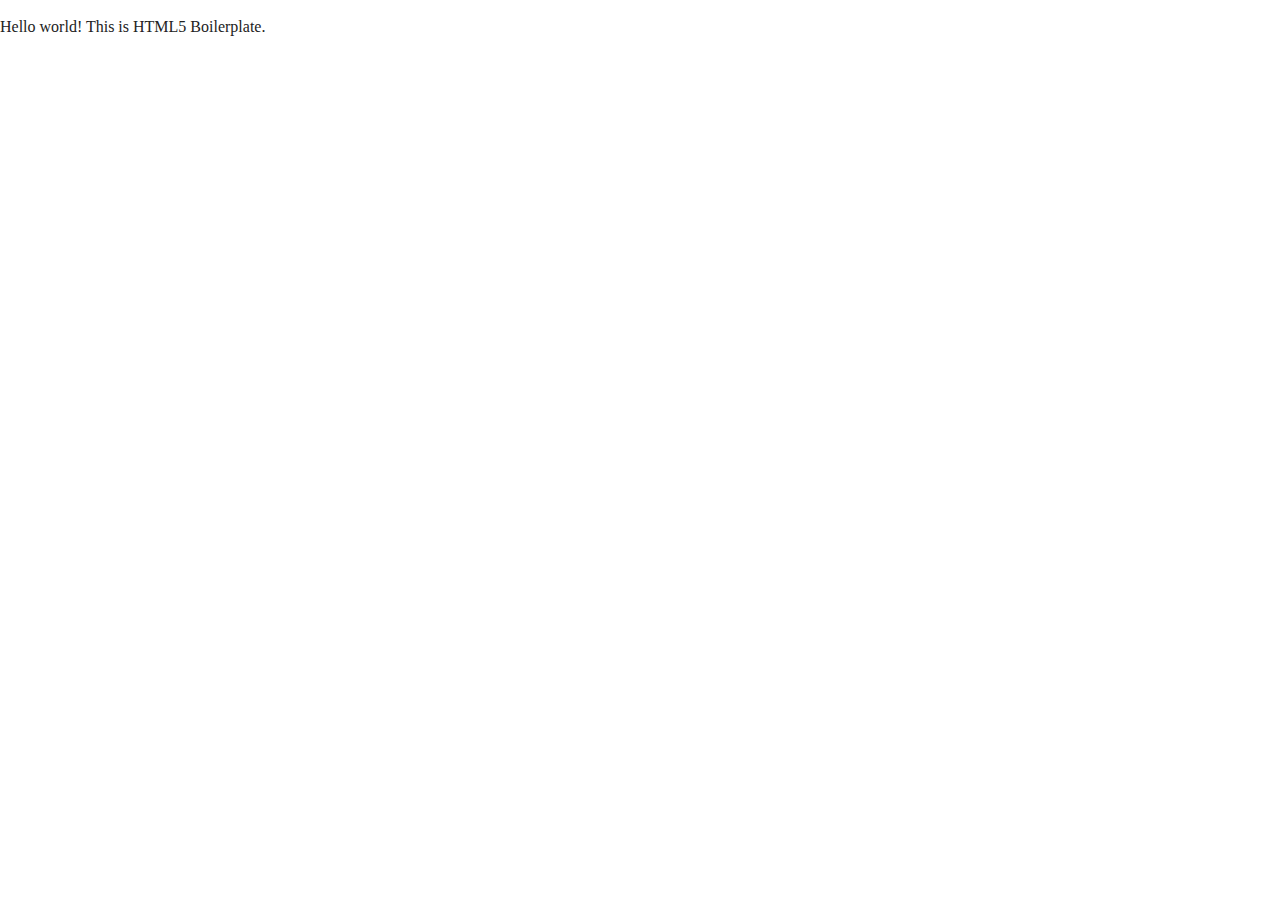
==== index.html @ c56d569c "first commit" ====
<!doctype html>
<html class="no-js" lang="">

<head>
  <meta charset="utf-8">
  <title></title>
  <meta name="description" content="">
  <meta name="viewport" content="width=device-width, initial-scale=1">

  <meta property="og:title" content="">
  <meta property="og:type" content="">
  <meta property="og:url" content="">
  <meta property="og:image" content="">

  <link rel="manifest" href="site.webmanifest">
  <link rel="apple-touch-icon" href="icon.png">
  <!-- Place favicon.ico in the root directory -->

  <link rel="stylesheet" href="css/normalize.css">
  <link rel="stylesheet" href="css/main.css">

  <meta name="theme-color" content="#fafafa">
</head>

<body>

  <!-- Add your site or application content here -->
  <p>Hello world! This is HTML5 Boilerplate.</p>
  <script src="js/vendor/modernizr-3.11.2.min.js"></script>
  <script src="js/plugins.js"></script>
  <script src="js/main.js"></script>

  <!-- Google Analytics: change UA-XXXXX-Y to be your site's ID. -->
  <script>
    window.ga = function () { ga.q.push(arguments) }; ga.q = []; ga.l = +new Date;
    ga('create', 'UA-XXXXX-Y', 'auto'); ga('set', 'anonymizeIp', true); ga('set', 'transport', 'beacon'); ga('send', 'pageview')
  </script>
  <script src="https://www.google-analytics.com/analytics.js" async></script>
</body>

</html>
---- css/main.css ----
/*! HTML5 Boilerplate v8.0.0 | MIT License | https://html5boilerplate.com/ */

/* main.css 2.1.0 | MIT License | https://github.com/h5bp/main.css#readme */
/*
 * What follows is the result of much research on cross-browser styling.
 * Credit left inline and big thanks to Nicolas Gallagher, Jonathan Neal,
 * Kroc Camen, and the H5BP dev community and team.
 */

/* ==========================================================================
   Base styles: opinionated defaults
   ========================================================================== */

html {
  color: #222;
  font-size: 1em;
  line-height: 1.4;
}

/*
 * Remove text-shadow in selection highlight:
 * https://twitter.com/miketaylr/status/12228805301
 *
 * Vendor-prefixed and regular ::selection selectors cannot be combined:
 * https://stackoverflow.com/a/16982510/7133471
 *
 * Customize the background color to match your design.
 */

::-moz-selection {
  background: #b3d4fc;
  text-shadow: none;
}

::selection {
  background: #b3d4fc;
  text-shadow: none;
}

/*
 * A better looking default horizontal rule
 */

hr {
  display: block;
  height: 1px;
  border: 0;
  border-top: 1px solid #ccc;
  margin: 1em 0;
  padding: 0;
}

/*
 * Remove the gap between audio, canvas, iframes,
 * images, videos and the bottom of their containers:
 * https://github.com/h5bp/html5-boilerplate/issues/440
 */

audio,
canvas,
iframe,
img,
svg,
video {
  vertical-align: middle;
}

/*
 * Remove default fieldset styles.
 */

fieldset {
  border: 0;
  margin: 0;
  padding: 0;
}

/*
 * Allow only vertical resizing of textareas.
 */

textarea {
  resize: vertical;
}

/* ==========================================================================
   Author's custom styles
   ========================================================================== */

/* ==========================================================================
   Helper classes
   ========================================================================== */

/*
 * Hide visually and from screen readers
 */

.hidden,
[hidden] {
  display: none !important;
}

/*
 * Hide only visually, but have it available for screen readers:
 * https://snook.ca/archives/html_and_css/hiding-content-for-accessibility
 *
 * 1. For long content, line feeds are not interpreted as spaces and small width
 *    causes content to wrap 1 word per line:
 *    https://medium.com/@jessebeach/beware-smushed-off-screen-accessible-text-5952a4c2cbfe
 */

.sr-only {
  border: 0;
  clip: rect(0, 0, 0, 0);
  height: 1px;
  margin: -1px;
  overflow: hidden;
  padding: 0;
  position: absolute;
  white-space: nowrap;
  width: 1px;
  /* 1 */
}

/*
 * Extends the .sr-only class to allow the element
 * to be focusable when navigated to via the keyboard:
 * https://www.drupal.org/node/897638
 */

.sr-only.focusable:active,
.sr-only.focusable:focus {
  clip: auto;
  height: auto;
  margin: 0;
  overflow: visible;
  position: static;
  white-space: inherit;
  width: auto;
}

/*
 * Hide visually and from screen readers, but maintain layout
 */

.invisible {
  visibility: hidden;
}

/*
 * Clearfix: contain floats
 *
 * For modern browsers
 * 1. The space content is one way to avoid an Opera bug when the
 *    `contenteditable` attribute is included anywhere else in the document.
 *    Otherwise it causes space to appear at the top and bottom of elements
 *    that receive the `clearfix` class.
 * 2. The use of `table` rather than `block` is only necessary if using
 *    `:before` to contain the top-margins of child elements.
 */

.clearfix::before,
.clearfix::after {
  content: " ";
  display: table;
}

.clearfix::after {
  clear: both;
}

/* ==========================================================================
   EXAMPLE Media Queries for Responsive Design.
   These examples override the primary ('mobile first') styles.
   Modify as content requires.
   ========================================================================== */

@media only screen and (min-width: 35em) {
  /* Style adjustments for viewports that meet the condition */
}

@media print,
  (-webkit-min-device-pixel-ratio: 1.25),
  (min-resolution: 1.25dppx),
  (min-resolution: 120dpi) {
  /* Style adjustments for high resolution devices */
}

/* ==========================================================================
   Print styles.
   Inlined to avoid the additional HTTP request:
   https://www.phpied.com/delay-loading-your-print-css/
   ========================================================================== */

@media print {
  *,
  *::before,
  *::after {
    background: #fff !important;
    color: #000 !important;
    /* Black prints faster */
    box-shadow: none !important;
    text-shadow: none !important;
  }

  a,
  a:visited {
    text-decoration: underline;
  }

  a[href]::after {
    content: " (" attr(href) ")";
  }

  abbr[title]::after {
    content: " (" attr(title) ")";
  }

  /*
   * Don't show links that are fragment identifiers,
   * or use the `javascript:` pseudo protocol
   */
  a[href^="#"]::after,
  a[href^="javascript:"]::after {
    content: "";
  }

  pre {
    white-space: pre-wrap !important;
  }

  pre,
  blockquote {
    border: 1px solid #999;
    page-break-inside: avoid;
  }

  /*
   * Printing Tables:
   * https://web.archive.org/web/20180815150934/http://css-discuss.incutio.com/wiki/Printing_Tables
   */
  thead {
    display: table-header-group;
  }

  tr,
  img {
    page-break-inside: avoid;
  }

  p,
  h2,
  h3 {
    orphans: 3;
    widows: 3;
  }

  h2,
  h3 {
    page-break-after: avoid;
  }
}
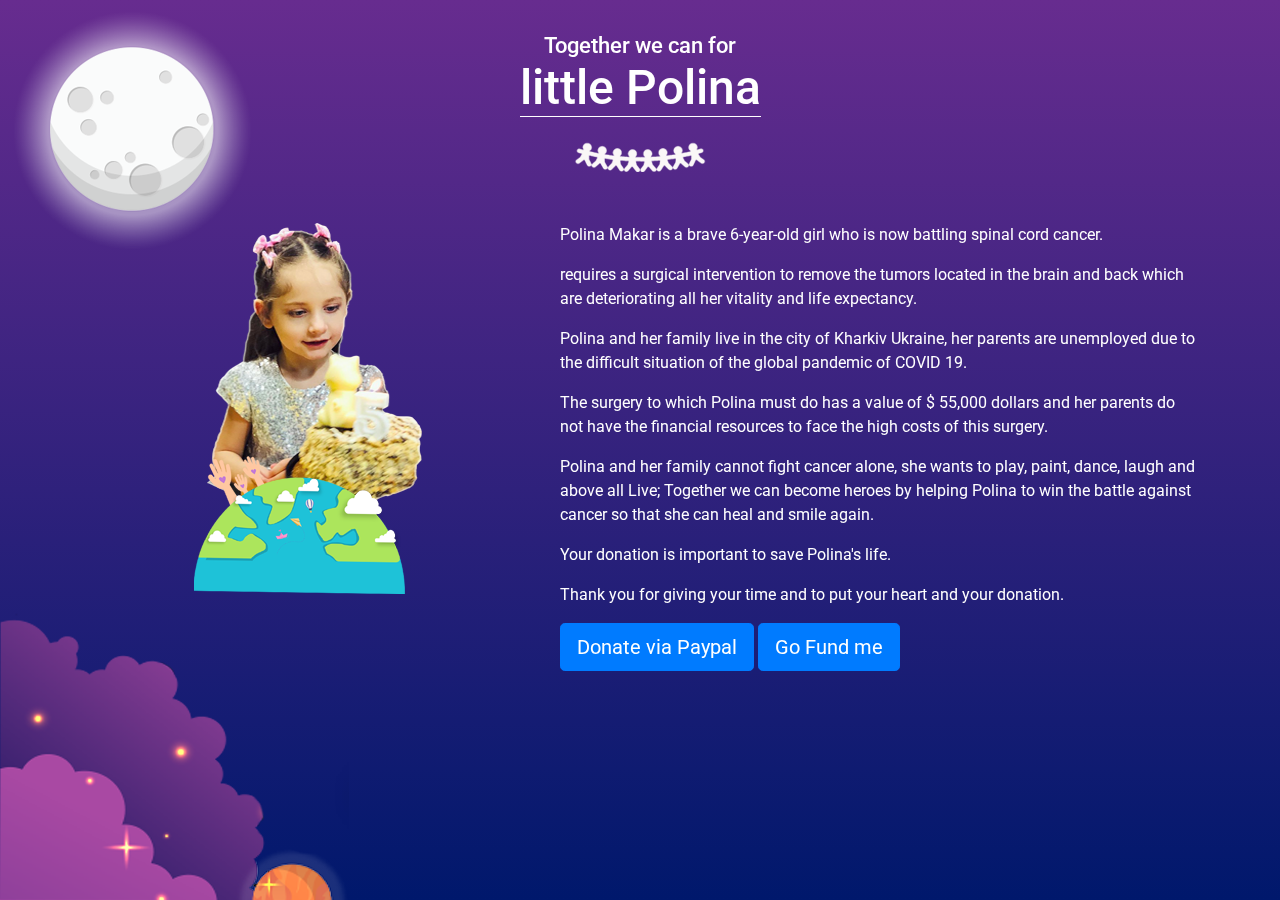
==== commit b36deac2: "first working version" ====
--- a/index.html
+++ b/index.html
@@ -3,7 +3,7 @@
 
 <head>
   <meta charset="utf-8">
-  <title></title>
+  <title>Together for Polina</title>
   <meta name="description" content="">
   <meta name="viewport" content="width=device-width, initial-scale=1">
 
@@ -16,16 +16,55 @@
   <link rel="apple-touch-icon" href="icon.png">
   <!-- Place favicon.ico in the root directory -->
 
+  <link rel="stylesheet" href="https://maxcdn.bootstrapcdn.com/bootstrap/4.0.0/css/bootstrap.min.css" integrity="sha384-Gn5384xqQ1aoWXA+058RXPxPg6fy4IWvTNh0E263XmFcJlSAwiGgFAW/dAiS6JXm" crossorigin="anonymous">
+
   <link rel="stylesheet" href="css/normalize.css">
   <link rel="stylesheet" href="css/main.css">
 
   <meta name="theme-color" content="#fafafa">
+  <link href="https://fonts.googleapis.com/css2?family=Roboto:wght@400;700&display=swap" rel="stylesheet">
 </head>
 
 <body>
 
   <!-- Add your site or application content here -->
-  <p>Hello world! This is HTML5 Boilerplate.</p>
+  <section class="title">
+    <h1>
+      <span class="smaller">Together we can for</span>
+      <span class="bigger">little Polina</span>
+      <img src="img/ribbon.png" alt="" class="ribbon">
+    </h1>
+  </section>
+  <div class="container">
+    <div class="row">
+      <div class="col-12 col-sm-5">
+        <img src="img/polina.png" alt="" class="polina">
+      </div>
+      <div class="col-12 col-sm-7">
+        <section class="body-text">
+          <p>Polina Makar is a brave 6-year-old girl who is now battling spinal cord cancer.</p>
+          <p>requires a surgical intervention to remove the tumors located in the brain and back which are deteriorating all her vitality and life expectancy.</p>
+          <p>Polina and her family live in the city of Kharkiv Ukraine, her parents are unemployed due to the difficult situation of the global pandemic of COVID 19.</p>
+          <p>The surgery to which Polina must do has a value of $ 55,000 dollars and her parents do
+        not have the financial resources to face the high costs of this surgery.</p>
+          <p>Polina and her family cannot fight cancer alone, she wants to play, paint, dance, laugh and
+          above all Live; Together we can become heroes by helping Polina to win the battle against
+          cancer so that she can heal and smile again.</p>
+          <p>Your donation is important to save Polina's life.</p>
+          <p>Thank you for giving your time and to put your heart and your donation.</p>
+        </section>
+        <div class="button-containers">
+          <a href="https://www.paypal.com/cgi-bin/webscr?cmd=_s-xclick&amp;hosted_button_id=D83PJ3SLKL8MC&amp;source=url"class="btn btn-primary btn-lg" target="_blank">Donate via Paypal</a>
+          <a href="https://gf.me/u/yv583v" target="_blank" class="btn btn-primary btn-lg">Go Fund me</a>
+        </div>
+      </div>
+    </div>
+  </div>
+  <img src="img/moon.png" alt="" class="moon">
+  <img src="img/clouds.png" alt="" class="clouds">
+  <div class="stars"></div>
+
+
   <script src="js/vendor/modernizr-3.11.2.min.js"></script>
   <script src="js/plugins.js"></script>
   <script src="js/main.js"></script>
--- a/css/main.css
+++ b/css/main.css
@@ -12,7 +12,7 @@
    ========================================================================== */
 
 html {
-  color: #222;
+  color: #FFF;
   font-size: 1em;
   line-height: 1.4;
 }
@@ -86,6 +86,119 @@
 /* ==========================================================================
    Author's custom styles
    ========================================================================== */
+
+body {
+  background: rgb(103,44,143);
+  background: linear-gradient(180deg, rgba(103,44,143,1) 0%, rgba(0,24,108,1) 100%) no-repeat fixed;
+  color: #FFF;
+  font-family: 'Roboto', sans-serif;
+  min-height: 100vh;
+  position: relative;
+  padding-bottom: 52px;
+}
+
+.title {
+  text-align: center;
+  padding-top: 32px;
+  margin-bottom: 48px;
+}
+
+  .title h1 {
+    margin: 0;
+  }
+  
+  .title h1 .smaller {
+    font-size: 0.7em;
+    display: block;
+  }
+
+  .title h1 .bigger {
+    font-size: 1.5em;
+    display: inline-block;
+    border-bottom: 1px solid;
+  }
+
+  .ribbon {
+    display: block;
+    margin: 24px auto;
+  }
+
+.body-text {
+  margin: 0 auto;
+  position: relative;
+  z-index: 10;
+}
+
+.polina {
+  display: block;
+  margin: 0 auto;
+}
+
+.moon {
+  position: absolute;
+  left: 0;
+  top: 0;
+}
+
+.clouds {
+  position: absolute;
+  bottom: 0;
+  left: 0;
+}
+
+
+@keyframes move-twink-back {
+    from {background-position:0 0;}
+    to {background-position:-10000px 5000px;}
+}
+@-webkit-keyframes move-twink-back {
+    from {background-position:0 0;}
+    to {background-position:-10000px 5000px;}
+}
+@-moz-keyframes move-twink-back {
+    from {background-position:0 0;}
+    to {background-position:-10000px 5000px;}
+}
+@-ms-keyframes move-twink-back {
+    from {background-position:0 0;}
+    to {background-position:-10000px 5000px;}
+}
+
+@keyframes move-clouds-back {
+    from {background-position:0 0;}
+    to {background-position:10000px 0;}
+}
+@-webkit-keyframes move-clouds-back {
+    from {background-position:0 0;}
+    to {background-position:10000px 0;}
+}
+@-moz-keyframes move-clouds-back {
+    from {background-position:0 0;}
+    to {background-position:10000px 0;}
+}
+@-ms-keyframes move-clouds-back {
+    from {background-position: 0;}
+    to {background-position:10000px 0;}
+}
+
+.stars {
+  position: fixed;
+  top:0;
+  left:0;
+  right:0;
+  bottom:0;
+  width:100%;
+  height:100%;
+  display:block;
+  background: url(http://www.script-tutorials.com/demos/360/images/stars.png) repeat top center;
+  z-index: -10;
+}
+
+.button-containers {
+  z-index: 10;
+  position: relative;
+}
+
 
 /* ==========================================================================
    Helper classes
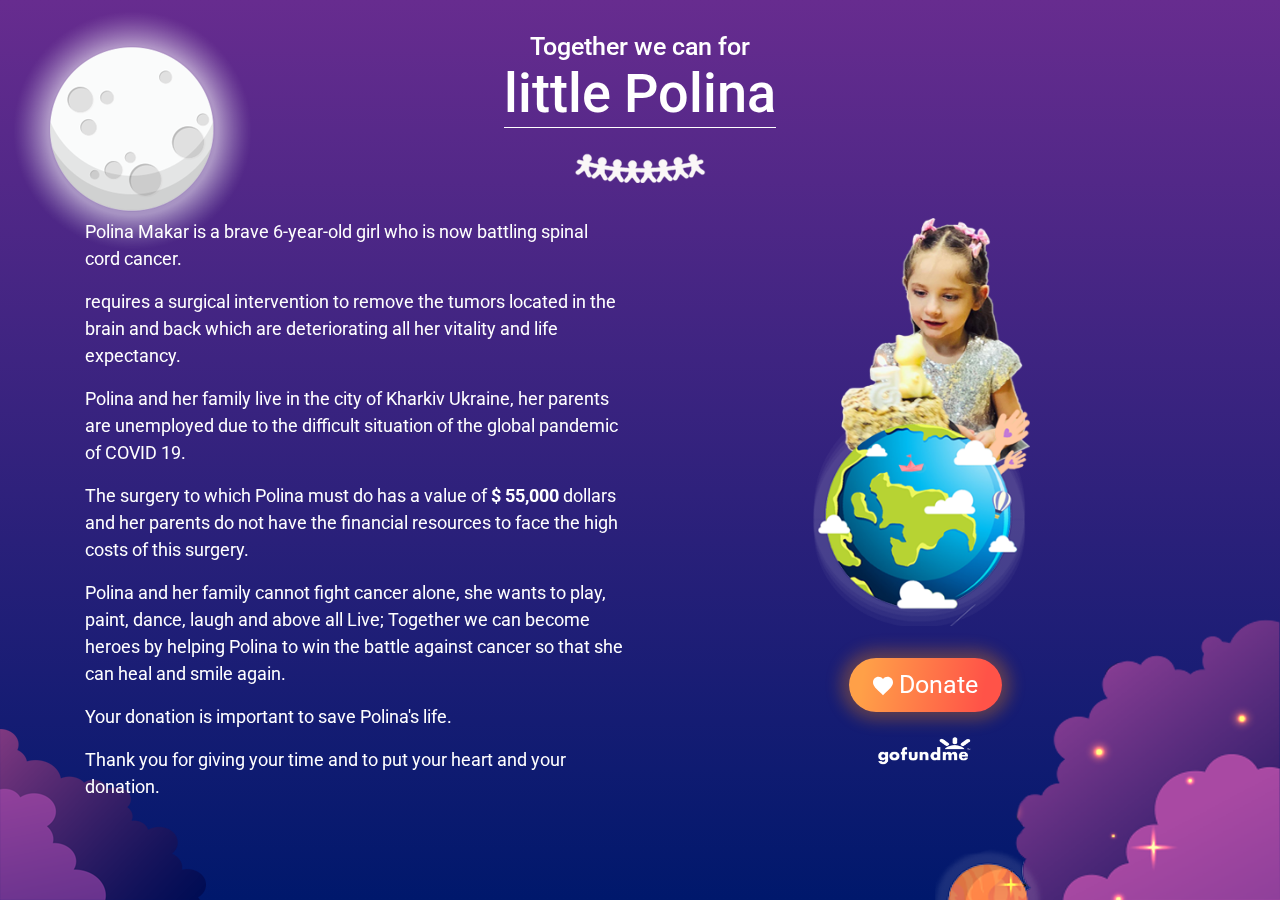
==== commit 6d1ed020: "fixed small issues with layout" ====
--- a/index.html
+++ b/index.html
@@ -37,15 +37,20 @@
   </section>
   <div class="container">
     <div class="row">
-      <div class="col-12 col-sm-5">
+     <div class="col-12 col-sm-6 text-center order-sm-2">
         <img src="img/polina.png" alt="" class="polina">
+         <a href="https://gf.me/u/yv583v" target="_blank" class="btn btn-custom btn-lg"><svg width="20" height="20" viewBox="0 0 20 20" fill="none" xmlns="http://www.w3.org/2000/svg">
+<path d="M10 19.175L8.55 17.855C3.4 13.185 0 10.105 0 6.32495C0 3.24495 2.42 0.824951 5.5 0.824951C7.24 0.824951 8.91 1.63495 10 2.91495C11.09 1.63495 12.76 0.824951 14.5 0.824951C17.58 0.824951 20 3.24495 20 6.32495C20 10.105 16.6 13.185 11.45 17.865L10 19.175Z" fill="white"/>
+</svg>
+ Donate</a>
+      <img src="img/gofundme.png" alt="" class="gofundme-logo">
       </div>
-      <div class="col-12 col-sm-7">
+      <div class="col-12 col-sm-6 order-sm-1">
         <section class="body-text">
           <p>Polina Makar is a brave 6-year-old girl who is now battling spinal cord cancer.</p>
           <p>requires a surgical intervention to remove the tumors located in the brain and back which are deteriorating all her vitality and life expectancy.</p>
           <p>Polina and her family live in the city of Kharkiv Ukraine, her parents are unemployed due to the difficult situation of the global pandemic of COVID 19.</p>
-          <p>The surgery to which Polina must do has a value of $ 55,000 dollars and her parents do
+          <p>The surgery to which Polina must do has a value of <strong>$ 55,000</strong> dollars and her parents do
         not have the financial resources to face the high costs of this surgery.</p>
           <p>Polina and her family cannot fight cancer alone, she wants to play, paint, dance, laugh and
           above all Live; Together we can become heroes by helping Polina to win the battle against
@@ -53,15 +58,13 @@
           <p>Your donation is important to save Polina's life.</p>
           <p>Thank you for giving your time and to put your heart and your donation.</p>
         </section>
-        <div class="button-containers">
-          <a href="https://www.paypal.com/cgi-bin/webscr?cmd=_s-xclick&amp;hosted_button_id=D83PJ3SLKL8MC&amp;source=url"class="btn btn-primary btn-lg" target="_blank">Donate via Paypal</a>
-          <a href="https://gf.me/u/yv583v" target="_blank" class="btn btn-primary btn-lg">Go Fund me</a>
-        </div>
-      </div>
+      </div> 
     </div>
   </div>
   <img src="img/moon.png" alt="" class="moon">
-  <img src="img/clouds.png" alt="" class="clouds">
+  <img src="img/clouds-l.png" alt="" class="clouds-l">
+  <img src="img/clouds-r.png" alt="" class="clouds-r">
+  <img src="img/rocket.png" alt="" class="rocket">
   <div class="stars"></div>
 
 
--- a/css/main.css
+++ b/css/main.css
@@ -95,12 +95,13 @@
   min-height: 100vh;
   position: relative;
   padding-bottom: 52px;
+  font-size: 18px;
 }
 
 .title {
   text-align: center;
   padding-top: 32px;
-  margin-bottom: 48px;
+  margin-bottom: 32px;
 }
 
   .title h1 {
@@ -124,14 +125,15 @@
   }
 
 .body-text {
-  margin: 0 auto;
+  margin: 0 auto 32px;
   position: relative;
   z-index: 10;
 }
 
 .polina {
   display: block;
-  margin: 0 auto;
+  margin: 0 auto 32px;
+  width: 240px;
 }
 
 .moon {
@@ -140,10 +142,74 @@
   top: 0;
 }
 
-.clouds {
+.gofundme-logo {
+  display: block;
+  margin: 24px auto;
+  width: 100px;
+}
+
+.rocket {
+  position: absolute;
+  bottom: 0;
+  right: 0;
+  animation: rocket 35s infinite ease-out;
+  z-index: -10;
+}
+
+@keyframes rocket {
+  from {
+    bottom: 0;
+    right: 0;
+    transform: scale(1.5);
+  }
+  to {
+    bottom: 100%;
+    right: 50%;
+    transform: scale(0);
+  }
+}
+
+@media only screen and (max-width: 740px) {
+  .moon {
+    width: 100px;
+  }
+
+  .polina {
+    width: 150px;
+  }
+
+  .gofundme-logo {
+    margin-bottom: 40px;
+  }
+}
+
+.clouds-l {
   position: absolute;
   bottom: 0;
   left: 0;
+}
+
+.clouds-r {
+  position: absolute;
+  bottom: 0;
+  right: 0;
+}
+
+.btn-custom,
+.btn-custom:active {
+  padding: 8px 24px;
+  background: linear-gradient(280deg, #FF5348 13.18%, #FFA048 89.46%) no-repeat !important;
+  box-shadow: 0px 0px 16px 8px rgba(249, 137, 5, 0.32);
+  border-radius: 66px;
+  border: none;
+  color: #FFF;
+  font-size: 1.4em;
+  transition-duration: 0.5s;
+}
+
+.btn-custom:hover {
+  color: #FFF;
+  box-shadow: 0px 0px 16px 16px rgba(249, 137, 5, 0.35);
 }
 
 
